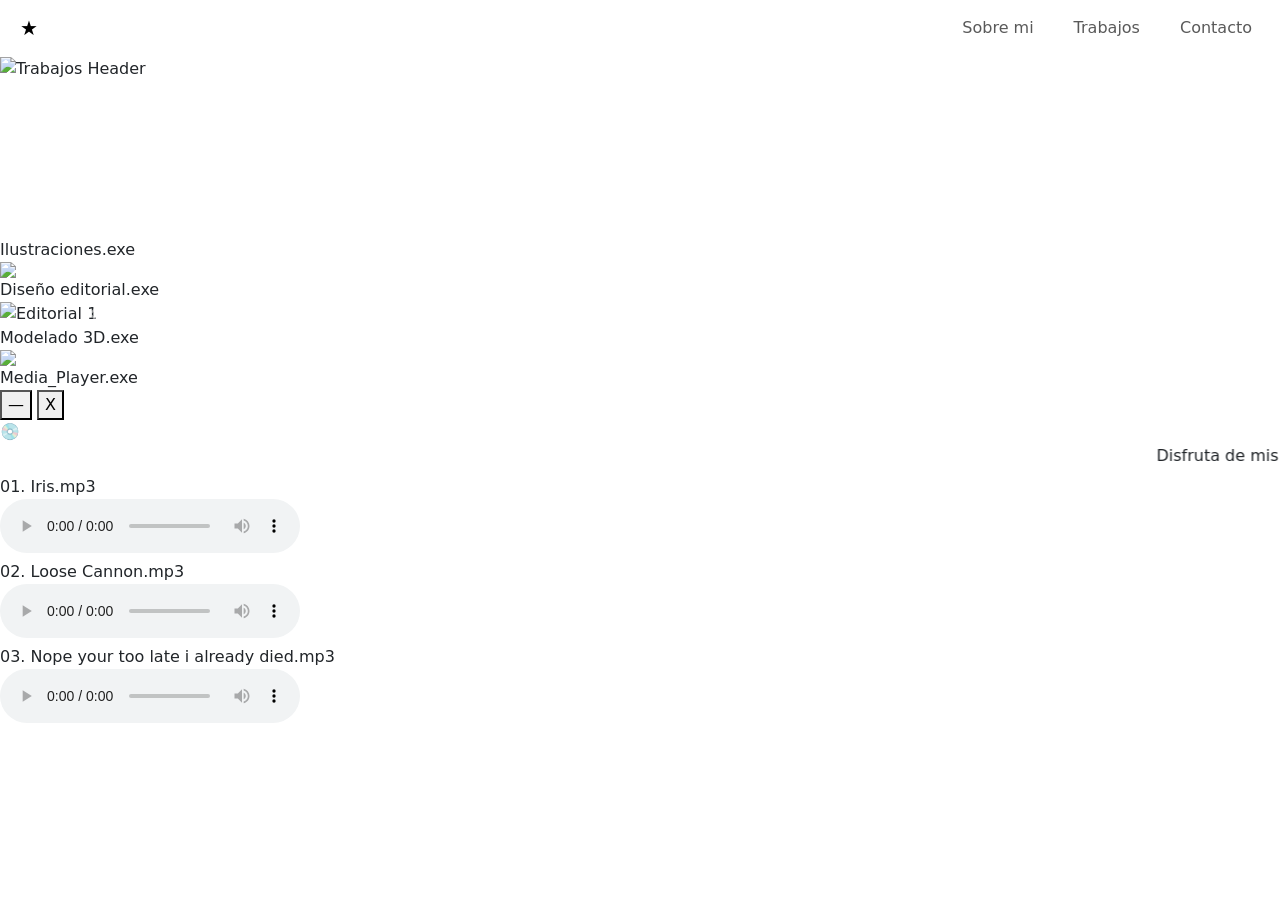
==== trabajos.html @ 7fae81fa "Add files via upload" ====
<!DOCTYPE html>
<html lang="es">
<head>
    <meta charset="UTF-8">
    <meta name="viewport" content="width=device-width, initial-scale=1.0">
    <title>Mi Portafolio</title>
    <link href="https://cdn.jsdelivr.net/npm/bootstrap@5.3.0/dist/css/bootstrap.min.css" rel="stylesheet">
    <link href="https://fonts.googleapis.com/css2?family=Press+Start+2P&display=swap" rel="stylesheet">
    <link rel="stylesheet" href="css/estilo.css">
</head>
<body id="top">
    
    <nav class="navbar navbar-expand p-2 retro-navbar">
        <div class="container-fluid">
            <a href="index.html" class="navbar-brand star-button">★</a>
            
            <ul class="navbar-nav ms-auto d-flex flex-row gap-4 mb-0 list-unstyled">
                <li class="nav-item"><a class="nav-link" href="sobre mi.html">Sobre mi</a></li>
                <li class="nav-item"><a class="nav-link" href="trabajos.html">Trabajos</a></li>
                <li class="nav-item"><a class="nav-link" href="contacto.html">Contacto</a></li>
            </ul>
        </div>
    </nav>

    <main class="desktop-container floating-master">
        
        <section class="portfolio-hero">
            <img src="img/Trabajos.png" alt="Trabajos Header" class="img-fluid hero-img">
        </section>
<main class="canvas">
        <div class="pc-master-container floating">
    <div class="monitor-case">
        <div class="screen-frame">
            <div class="inner-display">
                <div id="videoCarousel" class="carousel slide h-100" data-bs-ride="carousel">
                    <div class="carousel-inner h-100">
                        
                        <div class="carousel-item active h-100">
                            <video autoplay muted loop playsinline class="video-content">
                                <source src="Videos/Milagro.mp4" type="video/mp4">
                            </video>
                        </div>
                        
                        <div class="carousel-item h-100">
                            <video autoplay muted loop playsinline class="video-content">
                                <source src="Videos/Betty.mp4" type="video/mp4">
                            </video>
                        </div>

                        <div class="carousel-item active h-100">
                            <video autoplay muted loop playsinline class="video-content">
                                <source src="Videos/Proyecto Emily.mp4" type="video/mp4">
                            </video>
                        </div>

                        <div class="carousel-item active h-100">
                            <video autoplay muted loop playsinline class="video-content">
                                <source src="Videos/A volar.mp4" type="video/mp4">
                            </video>
                        </div>

                    </div>

                    <button class="carousel-control-prev" type="button" data-bs-target="#videoCarousel" data-bs-slide="prev">
                        <span class="carousel-control-prev-icon"></span>
                    </button>
                    <button class="carousel-control-next" type="button" data-bs-target="#videoCarousel" data-bs-slide="next">
                        <span class="carousel-control-next-icon"></span>
                    </button>
                </div>
            </div>
        </div>
        
        <div class="monitor-controls">
            <div class="btn-rect"></div>
            <div class="btn-circle"></div>
        </div>
    </div>

    <div class="cpu-case">
        <div class="cpu-left">
            <div class="cpu-dot"></div>
            <div class="cpu-bar"></div>
        </div>
        <div class="cpu-grill">
            <span></span><span></span><span></span><span></span>
        </div>
        <div class="cpu-drive">
            <div class="wedge-black"></div>
        </div>
    </div>
</div>
    </main>
    <main class="desktop-container">
        
        <div class="window-item win-left">
            <div class="window-header">
                <span class="status-dot"></span>
                <span class="title-text">Ilustraciones.exe</span>
            </div>
            <div class="window-content">
                <div id="carousel1" class="carousel slide" data-bs-ride="carousel">
                    <div class="carousel-inner">
                        <div class="carousel-item active"><img src="img/hungry.png" class="d-block w-100"></div>
                        <div class="carousel-item"><img src="img/cuento 2.png" class="d-block w-100"></div>
                        <div class="carousel-item"><img src="img/Witch.jpg" class="d-block w-100"></div>
                        <div class="carousel-item"><img src="img/Hibrido.png" class="d-block w-100"></div>
                        <div class="carousel-item"><img src="img/Vent.png" class="d-block w-100"></div>
                    </div>
                    <button class="carousel-control-prev" type="button" data-bs-target="#carousel1" data-bs-slide="prev">
                        <span class="carousel-control-prev-icon"></span>
                    </button>
                    <button class="carousel-control-next" type="button" data-bs-target="#carousel1" data-bs-slide="next">
                        <span class="carousel-control-next-icon"></span>
                    </button>
                </div>
            </div>
        </div>
    <div class="window-item win-center win-auto">
    <div class="window-header">
        <span class="status-dot"></span>
        <span class="title-text">Diseño editorial.exe</span>
    </div>
    <div class="window-content">
        <div id="carouselEditorial" class="carousel slide" data-bs-ride="false">
            <div class="carousel-inner">
                <div class="carousel-item active">
                    <img src="img/Renta.png" class="d-block w-100 img-fluid" alt="Editorial 1">
                </div>
                <div class="carousel-item">
                    <img src="img/Atencion educativa.png" class="d-block w-100 img-fluid" alt="Editorial 2">
                </div>
            </div>

            <button class="carousel-control-prev" type="button" data-bs-target="#carouselEditorial" data-bs-slide="prev">
                <span class="carousel-control-prev-icon" aria-hidden="true"></span>
                <span class="visually-hidden">Anterior</span>
            </button>
            <button class="carousel-control-next" type="button" data-bs-target="#carouselEditorial" data-bs-slide="next">
                <span class="carousel-control-next-icon" aria-hidden="true"></span>
                <span class="visually-hidden">Siguiente</span>
            </button>
        </div>
    </div>
</div>

        <div class="window-item win-right">
            <div class="window-header">
                <span class="status-dot"></span>
                <span class="title-text">Modelado 3D.exe</span>
            </div>
            <div class="window-content">
                <div id="carousel3" class="carousel slide" data-bs-ride="carousel">
                    <div class="carousel-inner">
                        <div class="carousel-item active"><img src="img/Copas y vino 2.jpg" class="d-block w-100"></div>
                        <div class="carousel-item"><img src="img/Tarea de modelado.jpg" class="d-block w-100"></div>
                    </div>
                    <button class="carousel-control-prev" type="button" data-bs-target="#carousel3" data-bs-slide="prev">
                        <span class="carousel-control-prev-icon"></span>
                    </button>
                    <button class="carousel-control-next" type="button" data-bs-target="#carousel3" data-bs-slide="next">
                        <span class="carousel-control-next-icon"></span>
                    </button>
                </div>
            </div>
        </div>

    </main>
<script src="https://cdn.jsdelivr.net/npm/bootstrap@5.3.0/dist/js/bootstrap.bundle.min.js"></script>

    </main>

<div class="music-player-window">
    <div class="player-header">
        <span class="player-title">Media_Player.exe</span>
        <div class="player-controls">
            <button class="p-btn">—</button>
            <button class="p-btn">X</button>
        </div>
    </div>
    
    <div class="player-body">
        <div class="top-info">
            <div class="spinning-disc">💿</div>
            <div class="track-display">
                <marquee>Disfruta de mis canciones favoritas</marquee>
            </div>
        </div>

        <div class="playlist-container-nojs">
            
            <div class="song-entry">
                <div class="song-title">01. Iris.mp3</div>
                <audio controls class="mini-player">
                    <source src="audio/Iris.mp3" type="audio/mpeg">
                </audio>
            </div>

            <div class="song-entry">
                <div class="song-title">02. Loose Cannon.mp3</div>
                <audio controls class="mini-player">
                    <source src="audio/Loose Cannon.mp3" type="audio/mpeg">
                </audio>
            </div>

            <div class="song-entry">
                <div class="song-title">03. Nope your too late i already died.mp3</div>
                <audio controls class="mini-player">
                    <source src="audio/Nope your too late i already died.mp3" type="audio/mpeg">
                </audio>
            </div>

        </div>
    </div>
</div>

<div class="music-player-window">
        </div>

</body>
</html>
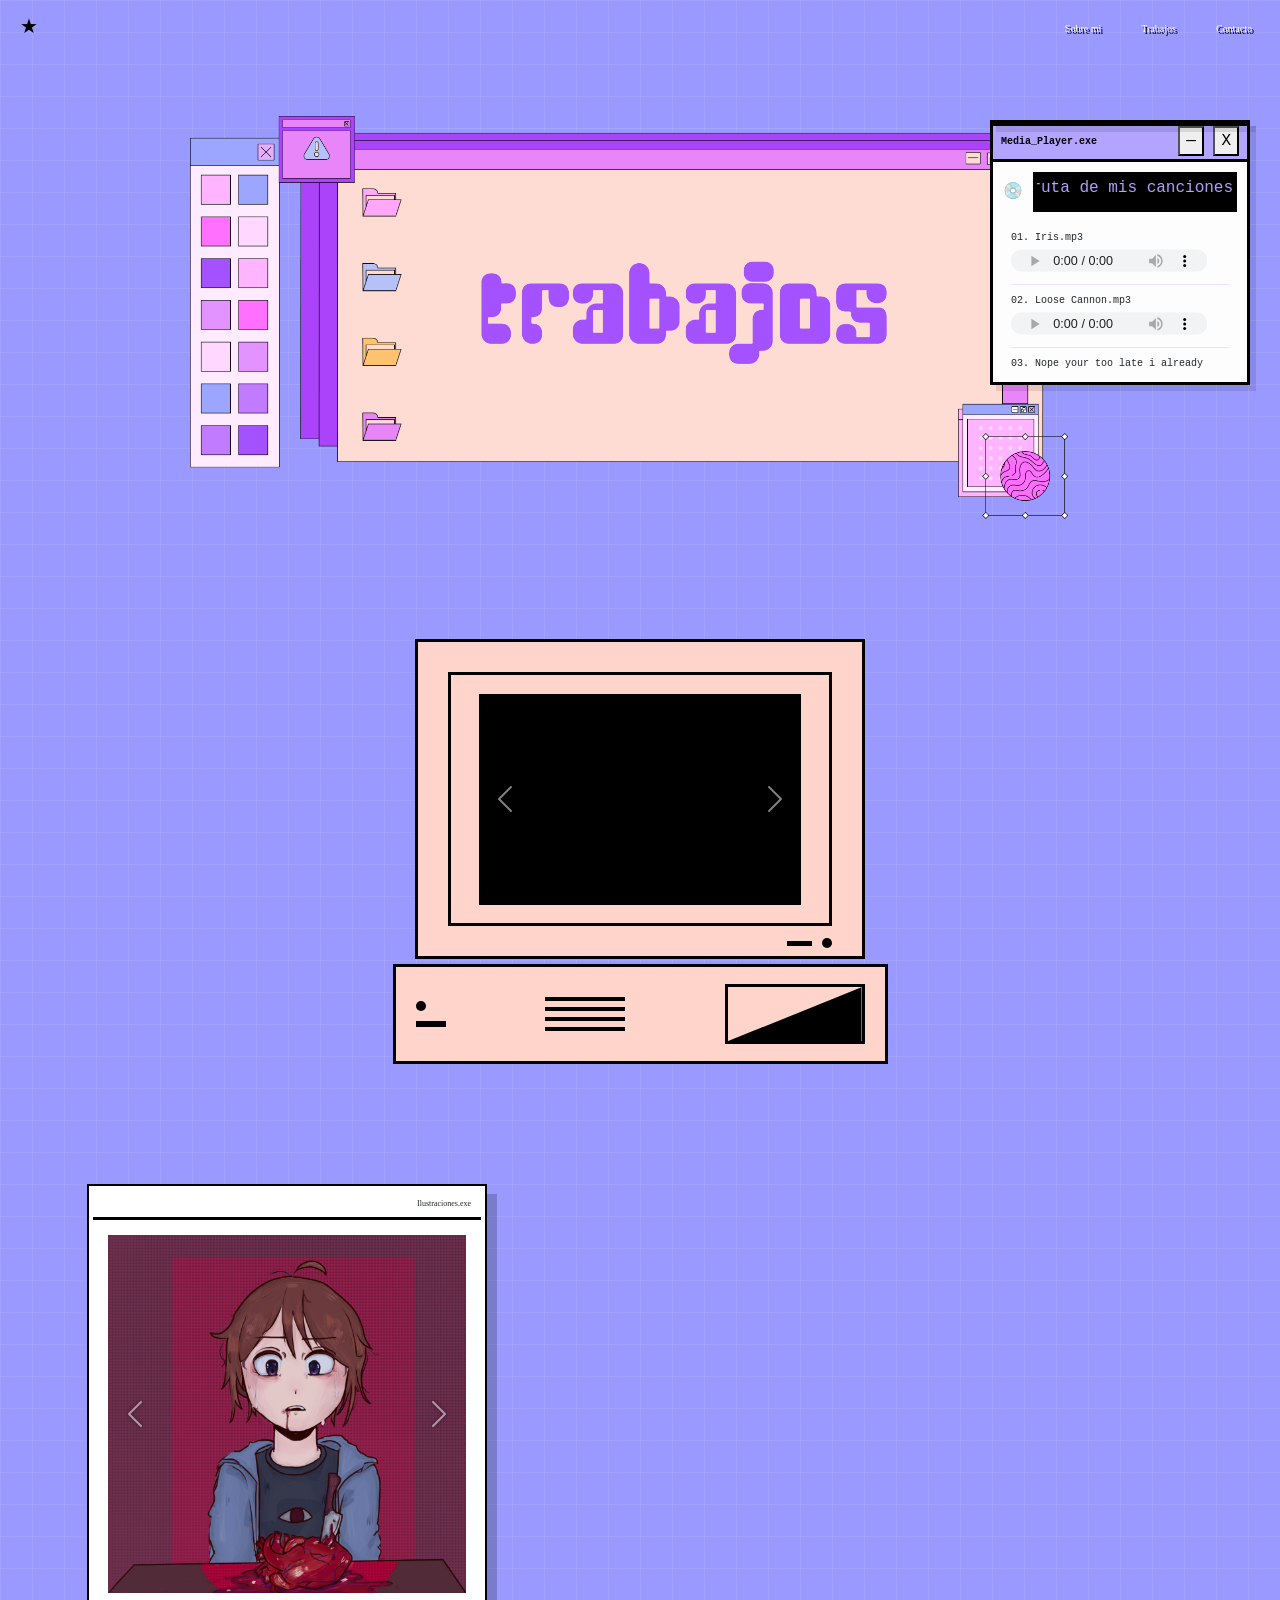
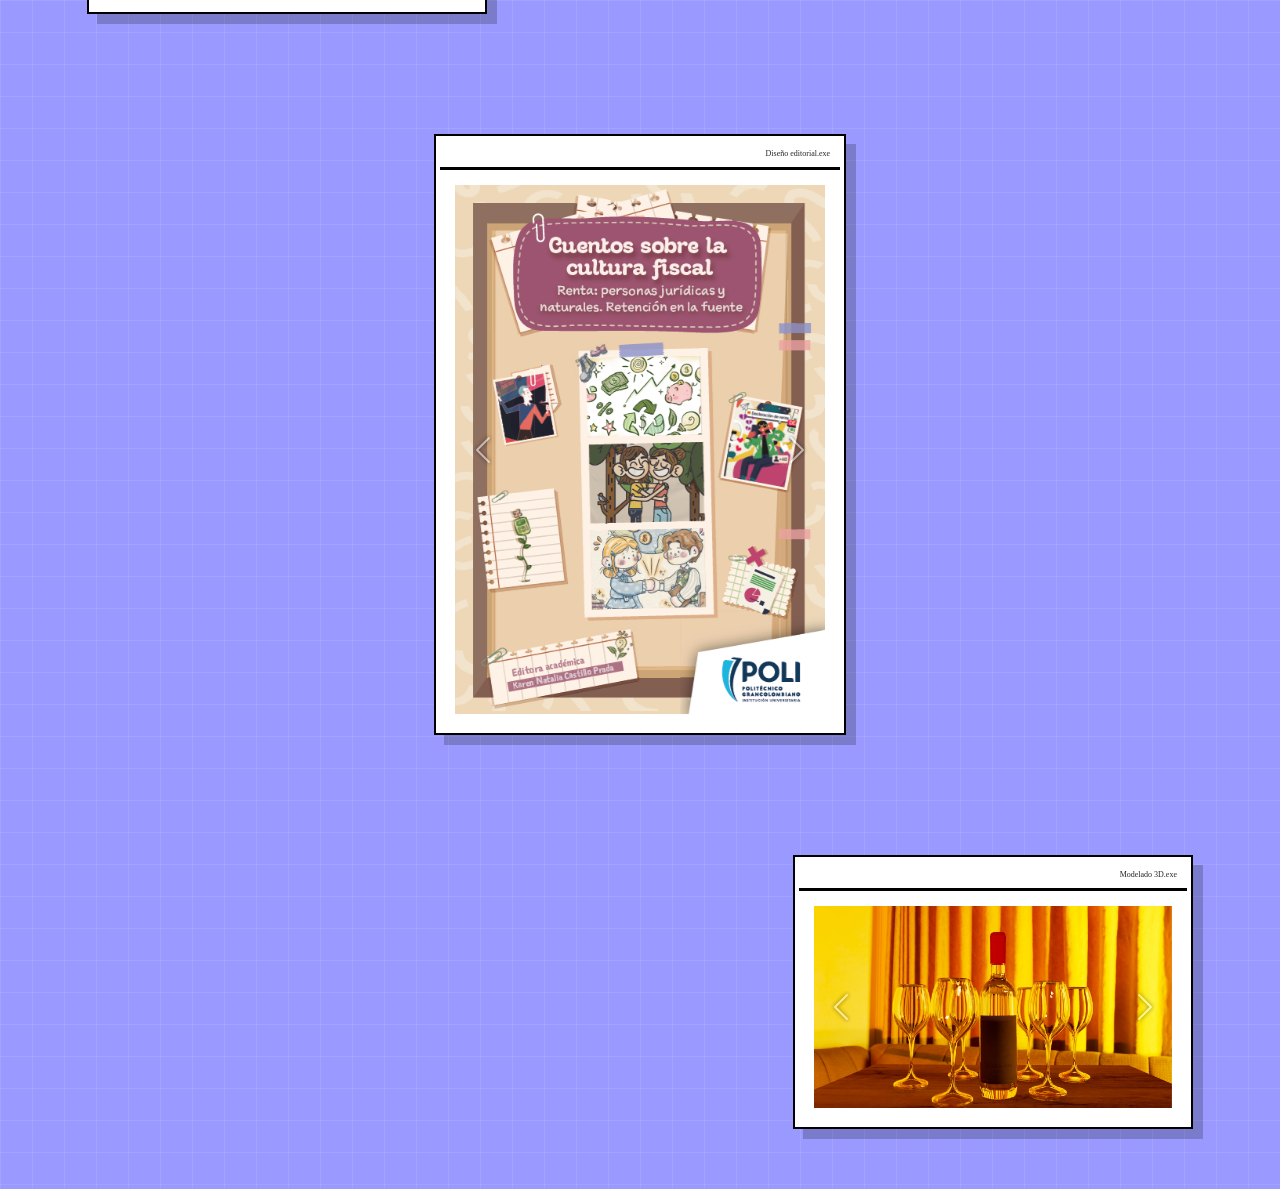
==== commit 05cb1a9f: "Add files via upload" ====
--- a/trabajos.html
+++ b/trabajos.html
@@ -23,74 +23,87 @@
     </nav>
 
     <main class="desktop-container floating-master">
-        
-        <section class="portfolio-hero">
-            <img src="img/Trabajos.png" alt="Trabajos Header" class="img-fluid hero-img">
-        </section>
-<main class="canvas">
+    
+    <section class="portfolio-hero">
+        <img src="img/Trabajos.png" alt="Trabajos Header" class="img-fluid hero-img">
+    </section>
+
+    <div class="canvas">
         <div class="pc-master-container floating">
-    <div class="monitor-case">
-        <div class="screen-frame">
-            <div class="inner-display">
-                <div id="videoCarousel" class="carousel slide h-100" data-bs-ride="carousel">
-                    <div class="carousel-inner h-100">
-                        
-                        <div class="carousel-item active h-100">
-                            <video autoplay muted loop playsinline class="video-content">
-                                <source src="Videos/Milagro.mp4" type="video/mp4">
-                            </video>
-                        </div>
-                        
-                        <div class="carousel-item h-100">
-                            <video autoplay muted loop playsinline class="video-content">
-                                <source src="Videos/Betty.mp4" type="video/mp4">
-                            </video>
-                        </div>
-
-                        <div class="carousel-item active h-100">
-                            <video autoplay muted loop playsinline class="video-content">
-                                <source src="Videos/Proyecto Emily.mp4" type="video/mp4">
-                            </video>
-                        </div>
-
-                        <div class="carousel-item active h-100">
-                            <video autoplay muted loop playsinline class="video-content">
-                                <source src="Videos/A volar.mp4" type="video/mp4">
-                            </video>
-                        </div>
-
-                    </div>
-
-                    <button class="carousel-control-prev" type="button" data-bs-target="#videoCarousel" data-bs-slide="prev">
-                        <span class="carousel-control-prev-icon"></span>
-                    </button>
-                    <button class="carousel-control-next" type="button" data-bs-target="#videoCarousel" data-bs-slide="next">
-                        <span class="carousel-control-next-icon"></span>
-                    </button>
-                </div>
-            </div>
-        </div>
-        
-        <div class="monitor-controls">
-            <div class="btn-rect"></div>
-            <div class="btn-circle"></div>
-        </div>
-    </div>
-
-    <div class="cpu-case">
-        <div class="cpu-left">
-            <div class="cpu-dot"></div>
-            <div class="cpu-bar"></div>
-        </div>
-        <div class="cpu-grill">
-            <span></span><span></span><span></span><span></span>
-        </div>
-        <div class="cpu-drive">
-            <div class="wedge-black"></div>
-        </div>
-    </div>
-</div>
-    </main>
+            
+            <div class="monitor-case">
+                <div class="screen-frame">
+                    <div class="inner-display">
+                        <div id="videoCarousel" class="carousel slide h-100" data-bs-ride="carousel">
+                            <div class="carousel-inner h-100">
+                                
+                                <div class="carousel-item active h-100">
+    <iframe width="100%" height="100%" 
+        src="https://www.youtube.com/embed/R4EAlJ1bp48?autoplay=1&mute=1&loop=1&playlist=R4EAlJ1bp48&controls=0&modestbranding=1&rel=0&enablejsapi=1" 
+        title="YouTube video player" 
+        frameborder="0" 
+        allow="accelerometer; autoplay; clipboard-write; encrypted-media; gyroscope; picture-in-picture" 
+        allowfullscreen 
+        class="video-content">
+    </iframe>
+</div>
+
+                                
+<div class="carousel-item h-100">
+    <iframe width="100%" height="100%" 
+        src="https://www.youtube.com/embed/QKZrlur3M2E?autoplay=1&mute=1&loop=1&playlist=QKZrlur3M2E&controls=0&modestbranding=1&rel=0&enablejsapi=1" 
+        title="YouTube video player" 
+        frameborder="0" 
+        allow="accelerometer; autoplay; clipboard-write; encrypted-media; gyroscope; picture-in-picture" 
+        allowfullscreen 
+        class="video-content">
+    </iframe>
+</div>
+
+<div class="carousel-item h-100">
+    <iframe width="100%" height="100%" 
+        src="https://www.youtube.com/embed/vZUy5H1XqvI?autoplay=1&mute=1&loop=1&playlist=vZUy5H1XqvI&controls=0&modestbranding=1&rel=0&enablejsapi=1" 
+        title="YouTube video player" 
+        frameborder="0" 
+        allow="accelerometer; autoplay; clipboard-write; encrypted-media; gyroscope; picture-in-picture" 
+        allowfullscreen 
+        class="video-content">
+    </iframe>
+</div>
+
+<div class="carousel-item h-100">
+    <iframe width="100%" height="100%" 
+        src="https://www.youtube.com/embed/od9V1P5xogc?autoplay=1&mute=1&loop=1&playlist=od9V1P5xogc&controls=0&modestbranding=1&rel=0&enablejsapi=1" 
+        title="YouTube video player" 
+        frameborder="0" 
+        allow="accelerometer; autoplay; clipboard-write; encrypted-media; gyroscope; picture-in-picture" 
+        allowfullscreen 
+        class="video-content">
+    </iframe>
+</div>
+
+                            </div> <button class="carousel-control-prev" type="button" data-bs-target="#videoCarousel" data-bs-slide="prev">
+                                <span class="carousel-control-prev-icon"></span>
+                            </button>
+                            <button class="carousel-control-next" type="button" data-bs-target="#videoCarousel" data-bs-slide="next">
+                                <span class="carousel-control-next-icon"></span>
+                            </button>
+                        </div> </div> </div> <div class="monitor-controls">
+                    <div class="btn-rect"></div>
+                    <div class="btn-circle"></div>
+                </div>
+            </div> <div class="cpu-case">
+                <div class="cpu-left">
+                    <div class="cpu-dot"></div>
+                    <div class="cpu-bar"></div>
+                </div>
+                <div class="cpu-grill">
+                    <span></span><span></span><span></span><span></span>
+                </div>
+                <div class="cpu-drive">
+                    <div class="wedge-black"></div>
+                </div>
+            </div> </div> </div> </main>
     <main class="desktop-container">
         
         <div class="window-item win-left">
--- a/css/estilo.css
+++ b/css/estilo.css
@@ -0,0 +1,586 @@
+
+
+
+:root {
+    --bg-lila: #9999FF;
+    --nav-rosa: #FF99FF;
+    --pixel-font: 'Press Start 2P', cursive;
+}
+
+html { scroll-behavior: smooth; }
+
+body {
+    background-color: var(--bg-lila);
+    background-image: linear-gradient(rgba(255,255,255,0.1) 1px, transparent 1px),
+                      linear-gradient(90deg, rgba(255,255,255,0.1) 1px, transparent 1px);
+    background-size: 32px 32px;
+    margin: 0;
+    font-family: Arial, sans-serif;
+}
+.retro-navbar .nav-link {
+    color: white !important;
+    font-family: var(--pixel-font);
+    font-size: 10px;
+    text-shadow: 2px 2px black;
+    transition: all 0.3s ease;
+}
+.retro-navbar .nav-link:hover {
+    color: #f2ceed !important;
+    text-shadow: 0 0 8px #f2ceed, 0 0 15px #FF99FF;
+    transform: scale(1.1);
+}
+.star-button:hover {
+    color: #fffb00 !important;
+    filter: drop-shadow(0 0 5px white);
+    transform: scale(1.2) rotate(15deg);
+}
+.desktop-container {
+    display: flex;
+    flex-direction: column;
+    align-items: center;
+    padding: 20px;
+    gap: 40px;
+}
+.hero-img { max-width: 900px; width: 100%; }
+
+.bio-window {
+    position: relative;
+    max-width: 900px;
+    width: 100%;
+}
+.avatar-box {
+    position: absolute;
+    top: 25.5%;
+    left: 8.5%;
+    width: 27.5%;
+    height: 52%;
+    overflow: hidden;
+}
+.avatar-box img {
+    width: 100%;
+    height: 100%;
+    object-fit: cover;
+}
+.bio-text-container {
+    position: absolute;
+    top: 32%;      
+    left: 42.5%;   
+    width: 44%;
+    height: 40%;
+    background: #fff; 
+    padding: 15px !important;
+    overflow-y: auto;
+    overflow-x: hidden;
+    box-sizing: border-box;
+    display: block !important;
+}
+.bio-text-container p {
+    font-size: 1.1vw;
+    line-height: 1.6;
+    color: #000;
+    margin: 0;
+    text-align: left;
+    white-space: normal;
+    word-break: break-word;
+}
+.software-container {
+    position: relative;
+    max-width: 900px;
+    width: 100%;
+}
+.gif-overlay {
+    position: absolute;
+    overflow: hidden;
+}
+.box-black-window {
+    top: 67%;
+    left: 7.5%;
+    width: 21.5%;
+    height: 25.5%;
+}
+.box-black-window img {
+    width: 100%;
+    height: 100%;
+    object-fit: cover;
+}
+@media (max-width: 768px) {
+    .bio-text-container p {
+        font-size: 9px;
+    }
+    .desktop-container { gap: 20px; }
+}
+.software-container {
+    position: relative;
+    display: inline-block;
+    width: 100%;
+}
+.base-design {
+    display: block;
+    width: 100%;
+    height: auto;
+}
+.map-window-frame {
+    position: absolute;
+    top: 61.5%;
+    left: 12.8%;
+    width: 18.5%;
+    height: 33.5%;
+    z-index: 5;
+    background: white;
+    overflow: hidden;
+}
+.map-window-frame iframe {
+    width: 100%;
+    height: 100%;
+    filter: hue-rotate(280deg) saturate(0.8) contrast(1.1);
+}
+@keyframes floatMain {
+    0% { transform: translateY(0px); }
+    50% { transform: translateY(-15px); }
+    100% { transform: translateY(0px); }
+}
+@keyframes floatSub {
+    0% { transform: translate(0, 0); }
+    33% { transform: translate(5px, -10px); }
+    66% { transform: translate(-5px, -5px); }
+    100% { transform: translate(0, 0); }
+}
+.floating-master {
+    animation: floatMain 6s ease-in-out infinite;
+    will-change: transform;
+}
+
+.floating-sub {
+    animation: floatSub 8s ease-in-out infinite;
+    display: inline-block;
+    width: 100%;
+}
+.software-container {
+    position: relative;
+    display: block;
+    margin: 0 auto;
+}
+.map-window-frame {
+    position: absolute;
+    top: 61.2%;   
+    left: 12.5%;  
+    width: 18.2%; 
+    height: 33.8%;
+    z-index: 5;
+    overflow: hidden;
+}
+body {
+    margin: 0;
+    background-color: #9999FF;
+    background-image: linear-gradient(rgba(255,255,255,0.1) 1px, transparent 1px),
+                      linear-gradient(90deg, rgba(255,255,255,0.1) 1px, transparent 1px);
+    background-size: 32px 32px;
+    height: 100vh;
+    display: flex;
+    flex-direction: column;
+    font-family: 'Courier New', monospace;
+}
+.retro-nav { padding: 40px; }
+.retro-nav ul { list-style: none; display: flex; gap: 30px; margin: 0; padding: 0; }
+.retro-nav li { font-weight: bold; cursor: pointer; color: #000; }
+
+
+.canvas { flex: 1; display: flex; justify-content: center; align-items: center; }
+.pc-master-container { width: 450px; display: flex; flex-direction: column; align-items: center; gap: 5px; }
+
+
+.monitor-case {
+    width: 100%; height: 320px;
+    background: #FFD5CB; border: 3px solid #000;
+    padding: 30px; position: relative;
+}
+.screen-frame {
+    width: 100%; height: 100%;
+    border: 3px solid #000; background: #FFD5CB;
+    display: flex; justify-content: center; align-items: center;
+}
+.inner-display {
+    width: 85%; height: 85%;
+    background: #000; border: 2px solid #000;
+    overflow: hidden; position: relative;
+}
+.video-content { width: 100%; height: 100%; object-fit: cover; }
+
+.monitor-controls {
+    position: absolute; bottom: 8px; right: 30px;
+    display: flex; align-items: center; gap: 10px;
+}
+.btn-rect { width: 25px; height: 5px; background: #000; }
+.btn-circle { width: 10px; height: 10px; background: #000; border-radius: 50%; }
+
+
+.cpu-case {
+    width: 110%; height: 100px;
+    background: #FFD5CB; border: 3px solid #000;
+    display: flex; align-items: center; justify-content: space-between; padding: 0 20px;
+}
+.cpu-left { display: flex; flex-direction: column; gap: 10px; }
+.cpu-dot { width: 10px; height: 10px; background: #000; border-radius: 50%; }
+.cpu-bar { width: 30px; height: 6px; background: #000; }
+
+.cpu-grill { display: flex; flex-direction: column; gap: 6px; width: 80px; }
+.cpu-grill span { width: 100%; height: 4px; background: #000; }
+
+.cpu-drive {
+    width: 140px; height: 60px;
+    border: 3px solid #000; position: relative;
+    background: #FFD5CB;
+}
+.wedge-black {
+    position: absolute; bottom: 0; right: 0;
+    width: 100%; height: 100%;
+    background: #000;
+    clip-path: polygon(0 100%, 100% 100%, 100% 0);
+}
+.floating { animation: float 6s ease-in-out infinite; }
+@keyframes float {
+    0%, 100% { transform: translateY(0); }
+    50% { transform: translateY(-15px); }
+}
+.desktop-container {
+    display: flex;
+    flex-direction: column;
+    gap: 120px;
+    padding: 60px 5%;
+    width: 100%;
+    box-sizing: border-box;
+}
+.window-item {
+    background: #FFF;
+    border: 2px solid #000;
+    box-shadow: 10px 10px 0px rgba(0,0,0,0.2);
+    width: 100%;
+    max-width: 400px;
+    padding: 4px;
+    z-index: 10;
+    position: relative; 
+}
+.win-left { 
+    align-self: flex-start; 
+    margin-left: 2%; 
+}
+.win-center { 
+    align-self: center;
+}
+.win-right { 
+    align-self: flex-end; 
+    margin-right: 2%; 
+}
+.win-auto {
+    display: table !important; 
+    width: auto !important;
+}
+
+.win-auto .window-content {
+    aspect-ratio: auto !important;
+    width: 400px;
+    height: auto !important;
+    overflow: hidden;
+}
+.carousel-control-prev, .carousel-control-next {
+    width: 15%;
+    filter: drop-shadow(0px 0px 2px black);
+}
+.desktop-wallpaper {
+    position: relative;
+    width: 100%;
+    max-width: 1100px;
+    height: 650px;
+    background-color: #fbd6c6;
+    margin: 0 auto;
+    border: 3px solid #000;
+    box-shadow: 15px 15px 0px rgba(0,0,0,0.1);
+    overflow: hidden;
+    padding: 20px;
+}
+.retro-window {
+    position: absolute;
+    background: #FFF;
+    border: 3px solid #000;
+    box-shadow: 8px 8px 0px rgba(0,0,0,0.1);
+    display: flex;
+    flex-direction: column;
+}
+.window-header {
+    height: 35px;
+    border-bottom: 3px solid #000;
+    display: flex;
+    align-items: center;
+    justify-content: space-between;
+    padding: 0 10px;
+    font-family: var(--pixel-font);
+    font-size: 10px;
+}
+.bar-pink { background-color: #f7a5ff; color: #000; }
+.bar-blue { background-color: #6a95ff; color: #fff; }
+
+.window-title { font-weight: bold; }
+
+.window-controls { display: flex; gap: 6px; }
+
+.win-btn {
+    width: 20px; height: 20px;
+    background: #fbd6c6;
+    border: 2px solid #000;
+    cursor: pointer;
+}
+
+.win-btn.close {
+    background-color: #f7a5ff;
+    color: #000; font-size: 14px;
+    font-weight: bold;
+    display: flex; align-items: center; justify-content: center;
+}
+.win-btn.close::before { content: "X"; font-family: Arial, sans-serif;}
+
+
+.window-content { flex: 1; padding: 10px; position: relative; }
+
+.cnt-white-inner { border: 3px solid #000; background: #000; overflow: hidden;}
+.cnt-white-retro { border: 3px solid #000; background: #fff; display: flex;}
+
+
+.window-image {
+    top: 50px; left: 60px;
+    width: 250px; height: 350px;
+    z-index: 10;
+}
+
+.avatar-img-win {
+    width: 100%; height: 100%;
+    object-fit: cover;
+}
+.window-text {
+    top: 50px; right: 60px;
+    width: 550px; height: 450px;
+    z-index: 5;
+}
+.bio-text-coded {
+    flex: 1;
+    padding: 15px;
+    font-family: 'Courier New', Courier, monospace;
+    font-size: 15px;
+    line-height: 1.7;
+    color: #000;
+    overflow-y: auto;
+    overflow-x: hidden;
+    margin-right: 30px;
+}
+.scrollable-area::-webkit-scrollbar { width: 15px; background: #eee; border-left: 2px solid #000;}
+.scrollable-area::-webkit-scrollbar-thumb { background: #b4b4b4; border: 2px solid #000; }
+
+.retro-toolbar { position: absolute; top: 10px; left: 10px; display: flex; align-items: center; gap: 5px;}
+.cursor-retro { font-size: 20px; color: #000; animation: blink 1s steps(2, start) infinite; }
+
+.retro-scrollbar-up, .retro-scrollbar-side, .retro-scrollbar-bottom {
+    position: absolute; background: #fff; border: 2px solid #000;
+}
+.retro-scrollbar-side {
+    top: 35px; right: 10px; width: 15px; height: calc(100% - 70px);
+    display: flex; flex-direction: column; align-items: center; justify-content: space-between;
+}
+.scrollbar-thumb { width: 10px; height: 50px; background: #b4b4b4; border: 1px solid #000;}
+
+.retro-scrollbar-bottom {
+    bottom: 10px; left: 10px; width: calc(100% - 20px); height: 15px;
+    display: flex; justify-content: space-between; padding: 0 10px;
+}
+.arrow-up, .arrow-down, .arrow-left, .arrow-right { width: 0; height: 0; border: 4px solid transparent;}
+.arrow-up { border-bottom-color: #000;}
+.arrow-down { border-top-color: #000;}
+.arrow-left { border-right-color: #000;}
+.arrow-right { border-left-color: #000;}
+
+@keyframes blink { to { visibility: hidden; } }
+
+.pixel-docs-group {
+    position: absolute;
+    bottom: 30px; right: 30px;
+    display: flex;
+    align-items: flex-end;
+    gap: 15px;
+}
+.pixel-icon {
+    border: 3px solid #000;
+    background-color: rgba(255,255,255,0.8);
+    box-shadow: 4px 4px 0px rgba(0,0,0,0.1);
+}
+.icon-docs { width: 40px; height: 50px; background: #fff;}
+.icon-magnify { width: 30px; height: 30px; border-radius: 50%; background: #f7a5ff;}
+
+.desktop-wallpaper {
+    background-color: #fbd6c6;
+    min-height: 800px;
+    position: relative;
+    padding: 40px;
+}
+.retro-window {
+    position: absolute;
+    border: 3px solid #000;
+    background: #fff;
+    box-shadow: 10px 10px 0px rgba(0,0,0,0.1);
+    display: flex;
+    flex-direction: column;
+}
+.window-header {
+    height: 30px;
+    border-bottom: 3px solid #000;
+    display: flex;
+    align-items: center;
+    justify-content: space-between;
+    padding: 0 10px;
+    font-family: 'Press Start 2P', cursive;
+    font-size: 8px;
+}
+.bar-pink { background: #FF99FF; }
+.bar-blue { background: #9999FF; color: white; }
+.bar-green { background: #9effa5; }
+
+.controls { display: flex; gap: 5px; }
+.btn, .btn-x {
+    width: 18px; height: 18px;
+    border: 2px solid #000;
+    background: #fbd6c6;
+    font-size: 10px;
+    display: flex; align-items: center; justify-content: center;
+}
+.win-photo { top: 10%; left: 10%; width: 280px; height: 350px; }
+.win-bio   { top: 15%; left: 45%; width: 450px; height: 400px; }
+.win-map   { top: 55%; left: 15%; width: 350px; height: 250px; }
+
+
+.window-content { flex: 1; padding: 15px; overflow: hidden; }
+.black-bg { background: #000; padding: 5px; }
+.white-bg { background: #fff; }
+.no-padding { padding: 0; }
+
+.pixel-avatar { width: 100%; height: 100%; object-fit: cover; }
+
+.text-scroll {
+    height: 100%;
+    overflow-y: auto;
+    font-family: 'Courier New', Courier, monospace;
+    font-size: 14px;
+    line-height: 1.6;
+    padding-right: 10px;
+}
+.text-scroll::-webkit-scrollbar { width: 12px; border-left: 2px solid #000; }
+.text-scroll::-webkit-scrollbar-thumb { background: #ccc; border: 2px solid #000; }
+
+.music-player-window {
+    width: 380px;
+    background: #fff;
+    border: 3px solid #000;
+    box-shadow: 8px 8px 0px rgba(0,0,0,0.1);
+    margin: 20px auto;
+    font-family: 'Courier New', Courier, monospace;
+}
+.player-header {
+    background: #b2a4ff;
+    color: #000;
+    padding: 5px 10px;
+    border-bottom: 3px solid #000;
+    display: flex;
+    justify-content: space-between;
+    font-weight: bold;
+}
+.player-body { padding: 10px; background: #fdfdfd; }
+
+.top-info {
+    display: flex;
+    align-items: center;
+    gap: 10px;
+    margin-bottom: 10px;
+}
+.track-display {
+    flex-grow: 1;
+    background: #000;
+    color: #b2a4ff;
+    padding: 3px;
+    border: 1px solid #000;
+}
+.playlist-container {
+    border: 2px solid #000;
+    background: #fff;
+    height: 100px;
+    overflow-y: auto;
+    margin-bottom: 10px;
+}
+.song-item {
+    padding: 5px;
+    font-size: 12px;
+    cursor: pointer;
+    border-bottom: 1px solid #eee1ff;
+}
+.song-item:hover { background: #fbd6c6; }
+.song-item.active { background: #b2a4ff; color: #fff; }
+
+.progress-container {
+    height: 12px;
+    background: #eee;
+    border: 2px solid #000;
+    margin-bottom: 10px;
+}
+.progress-bar { width: 0%; height: 100%; background: #b2a4ff; }
+
+.playback-buttons {
+    display: flex;
+    justify-content: center;
+    gap: 10px;
+}
+.play-btn {
+    background: #fff;
+    border: 2px solid #000;
+    padding: 5px 10px;
+    cursor: pointer;
+    font-weight: bold;
+}
+.play-btn:active { transform: translate(2px, 2px); }
+
+.music-player-window {
+    position: fixed;
+    top: 100px;
+    right: 30px;
+    z-index: 9999;
+    width: 260px;
+    background: #ffffff;
+    border: 3px solid #000;
+    box-shadow: 6px 6px 0px rgba(0, 0, 0, 0.1);
+    font-family: 'Courier New', Courier, monospace;
+}
+.player-header {
+    background: #b2a4ff;
+    padding: 3px 8px;
+    border-bottom: 3px solid #000;
+    display: flex;
+    justify-content: space-between;
+    align-items: center;
+}
+.player-title {
+    font-size: 10px;
+}
+.playlist-container-nojs {
+    max-height: 150px;
+    overflow-y: auto;
+    padding: 8px;
+}
+.song-entry {
+    margin-bottom: 8px;
+    border-bottom: 1px solid #eee1ff;
+    padding-bottom: 3px;
+}
+.song-title {
+    font-size: 10px;
+}
+.mini-player {
+    width: 100%;
+    height: 25px;
+    margin-top: 3px;
+    transform: scale(0.9);
+    transform-origin: left;
+}
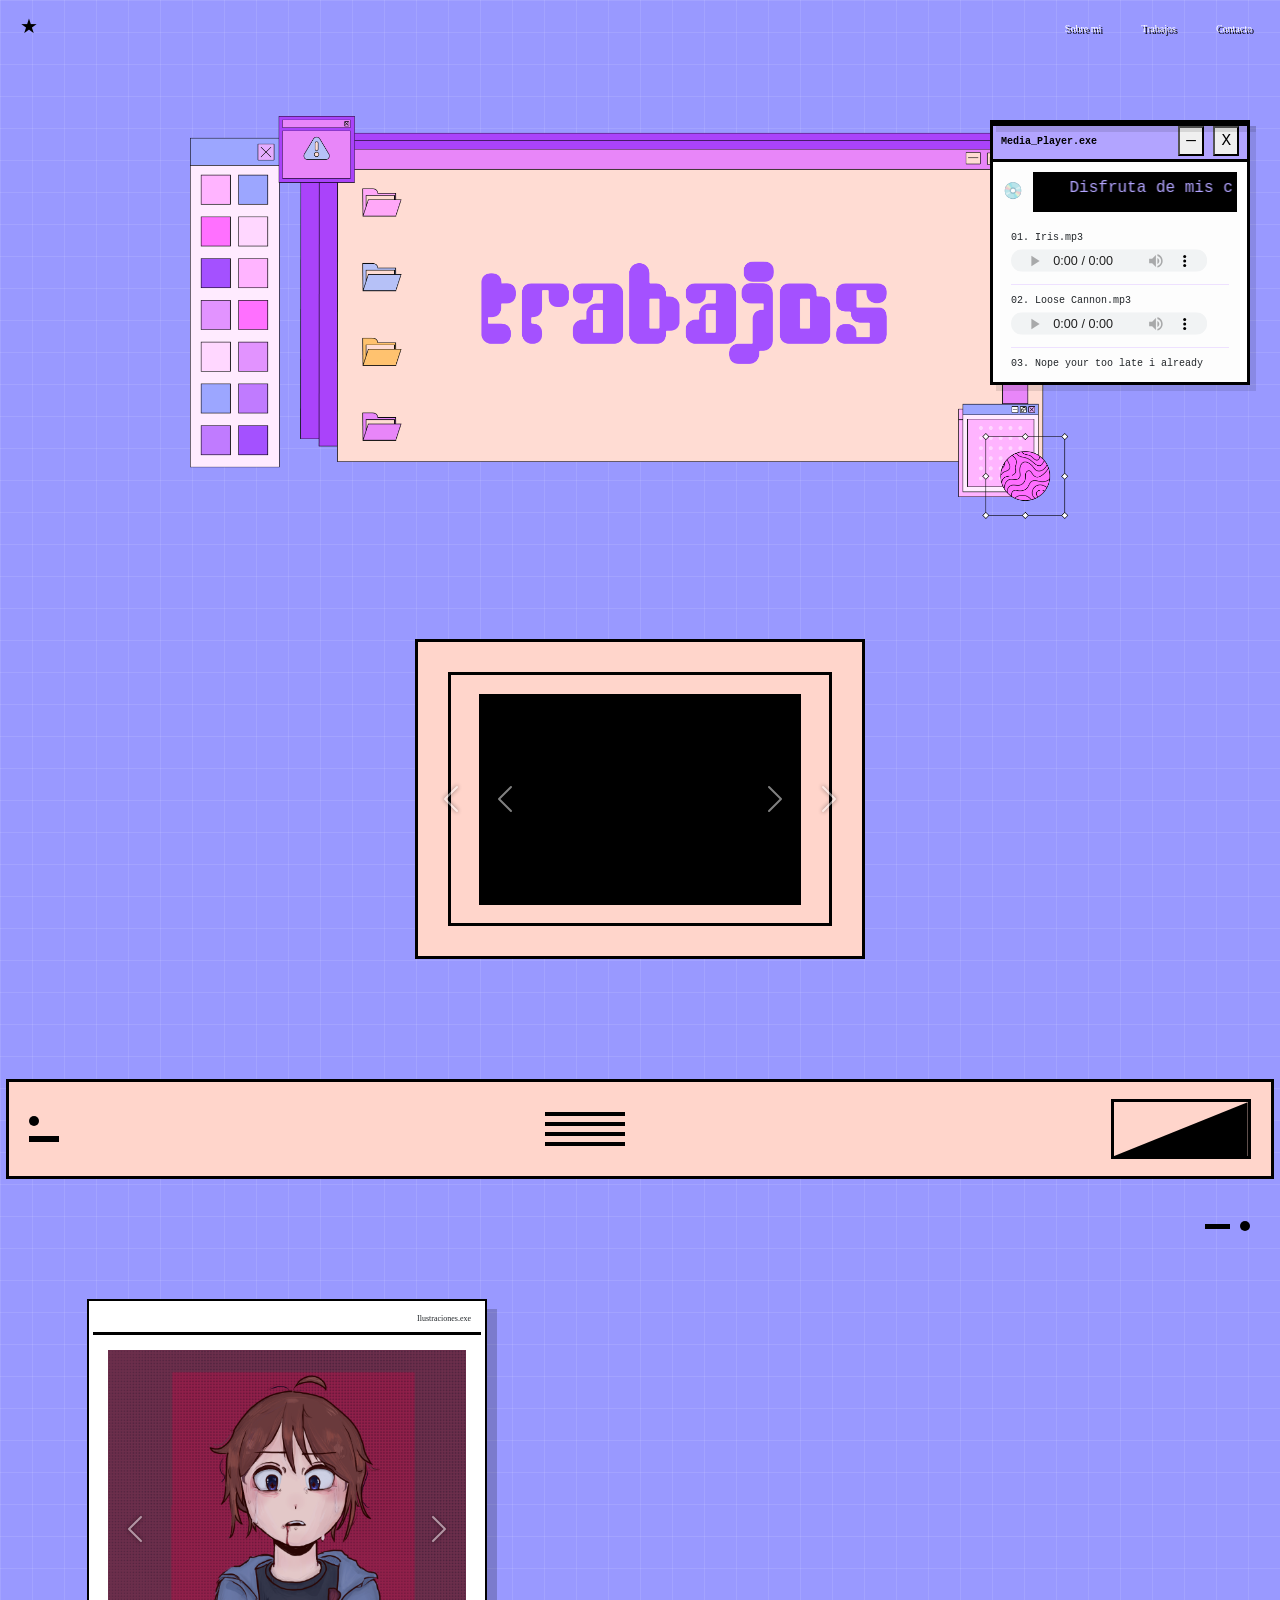
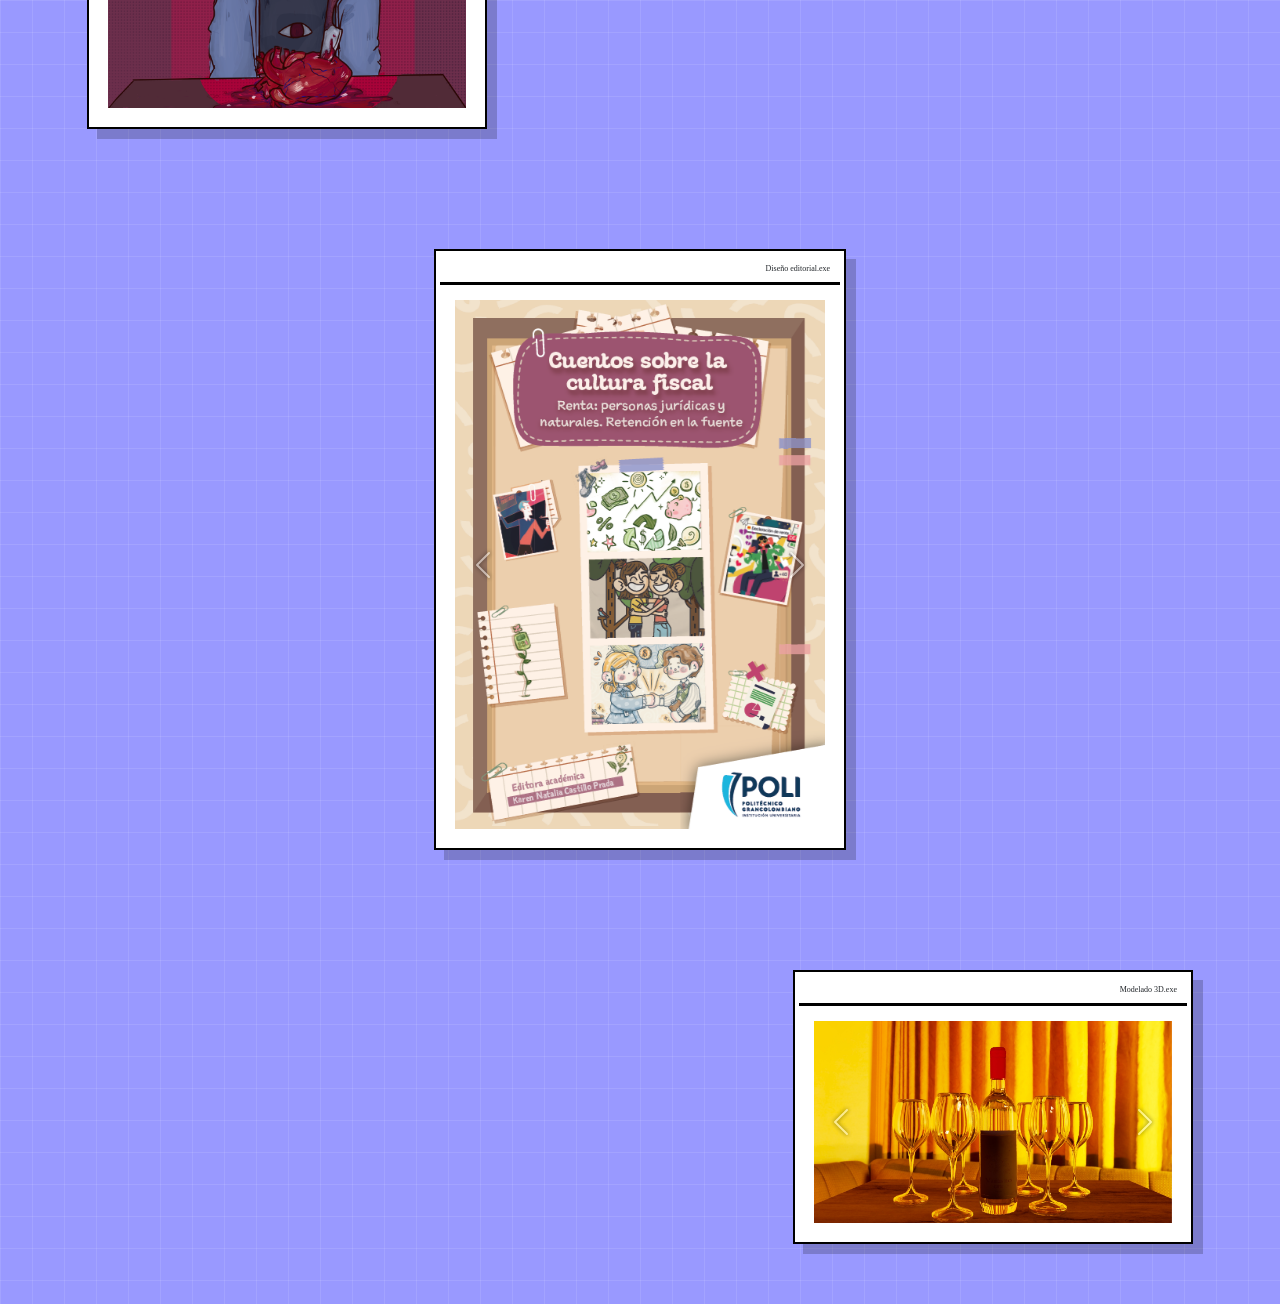
==== commit ef881229: "Add files via upload" ====
--- a/trabajos.html
+++ b/trabajos.html
@@ -34,53 +34,44 @@
             <div class="monitor-case">
                 <div class="screen-frame">
                     <div class="inner-display">
-                        <div id="videoCarousel" class="carousel slide h-100" data-bs-ride="carousel">
-                            <div class="carousel-inner h-100">
-                                
-                                <div class="carousel-item active h-100">
-    <iframe width="100%" height="100%" 
-        src="https://www.youtube.com/embed/R4EAlJ1bp48?autoplay=1&mute=1&loop=1&playlist=R4EAlJ1bp48&controls=0&modestbranding=1&rel=0&enablejsapi=1" 
-        title="YouTube video player" 
-        frameborder="0" 
-        allow="accelerometer; autoplay; clipboard-write; encrypted-media; gyroscope; picture-in-picture" 
-        allowfullscreen 
-        class="video-content">
-    </iframe>
+
+                                    <div id="videoCarousel" class="carousel slide h-100" data-bs-ride="carousel">
+    <div class="carousel-inner h-100">
+        
+        <div class="carousel-item active h-100">
+            <iframe width="100%" height="100%" 
+                src="https://www.youtube.com/embed/R4EAlJ1bp48?autoplay=1&mute=1&loop=1&playlist=R4EAlJ1bp48&controls=0&enablejsapi=1" 
+                frameborder="0" allow="autoplay; encrypted-media" class="video-content"></iframe>
+        </div>
+
+        <div class="carousel-item h-100">
+            <iframe width="100%" height="100%" 
+                src="https://www.youtube.com/embed/QKZrlur3M2E?autoplay=1&mute=1&loop=1&playlist=QKZrlur3M2E&controls=0&enablejsapi=1" 
+                frameborder="0" allow="autoplay; encrypted-media" class="video-content"></iframe>
+        </div>
+
+        <div class="carousel-item h-100">
+            <iframe width="100%" height="100%" 
+                src="https://www.youtube.com/embed/vZUy5H1XqvI?autoplay=1&mute=1&loop=1&playlist=vZUy5H1XqvI&controls=0&enablejsapi=1" 
+                frameborder="0" allow="autoplay; encrypted-media" class="video-content"></iframe>
+        </div>
+
+        <div class="carousel-item h-100">
+            <iframe width="100%" height="100%" 
+                src="https://www.youtube.com/embed/od9V1P5xogc?autoplay=1&mute=1&loop=1&playlist=od9V1P5xogc&controls=0&enablejsapi=1" 
+                frameborder="0" allow="autoplay; encrypted-media" class="video-content"></iframe>
+        </div>
+
+    </div>
+    
+    <button class="carousel-control-prev" type="button" data-bs-target="#videoCarousel" data-bs-slide="prev">
+        <span class="carousel-control-prev-icon"></span>
+    </button>
+    <button class="carousel-control-next" type="button" data-bs-target="#videoCarousel" data-bs-slide="next">
+        <span class="carousel-control-next-icon"></span>
+    </button>
 </div>
 
-                                
-<div class="carousel-item h-100">
-    <iframe width="100%" height="100%" 
-        src="https://www.youtube.com/embed/QKZrlur3M2E?autoplay=1&mute=1&loop=1&playlist=QKZrlur3M2E&controls=0&modestbranding=1&rel=0&enablejsapi=1" 
-        title="YouTube video player" 
-        frameborder="0" 
-        allow="accelerometer; autoplay; clipboard-write; encrypted-media; gyroscope; picture-in-picture" 
-        allowfullscreen 
-        class="video-content">
-    </iframe>
-</div>
-
-<div class="carousel-item h-100">
-    <iframe width="100%" height="100%" 
-        src="https://www.youtube.com/embed/vZUy5H1XqvI?autoplay=1&mute=1&loop=1&playlist=vZUy5H1XqvI&controls=0&modestbranding=1&rel=0&enablejsapi=1" 
-        title="YouTube video player" 
-        frameborder="0" 
-        allow="accelerometer; autoplay; clipboard-write; encrypted-media; gyroscope; picture-in-picture" 
-        allowfullscreen 
-        class="video-content">
-    </iframe>
-</div>
-
-<div class="carousel-item h-100">
-    <iframe width="100%" height="100%" 
-        src="https://www.youtube.com/embed/od9V1P5xogc?autoplay=1&mute=1&loop=1&playlist=od9V1P5xogc&controls=0&modestbranding=1&rel=0&enablejsapi=1" 
-        title="YouTube video player" 
-        frameborder="0" 
-        allow="accelerometer; autoplay; clipboard-write; encrypted-media; gyroscope; picture-in-picture" 
-        allowfullscreen 
-        class="video-content">
-    </iframe>
-</div>
 
                             </div> <button class="carousel-control-prev" type="button" data-bs-target="#videoCarousel" data-bs-slide="prev">
                                 <span class="carousel-control-prev-icon"></span>
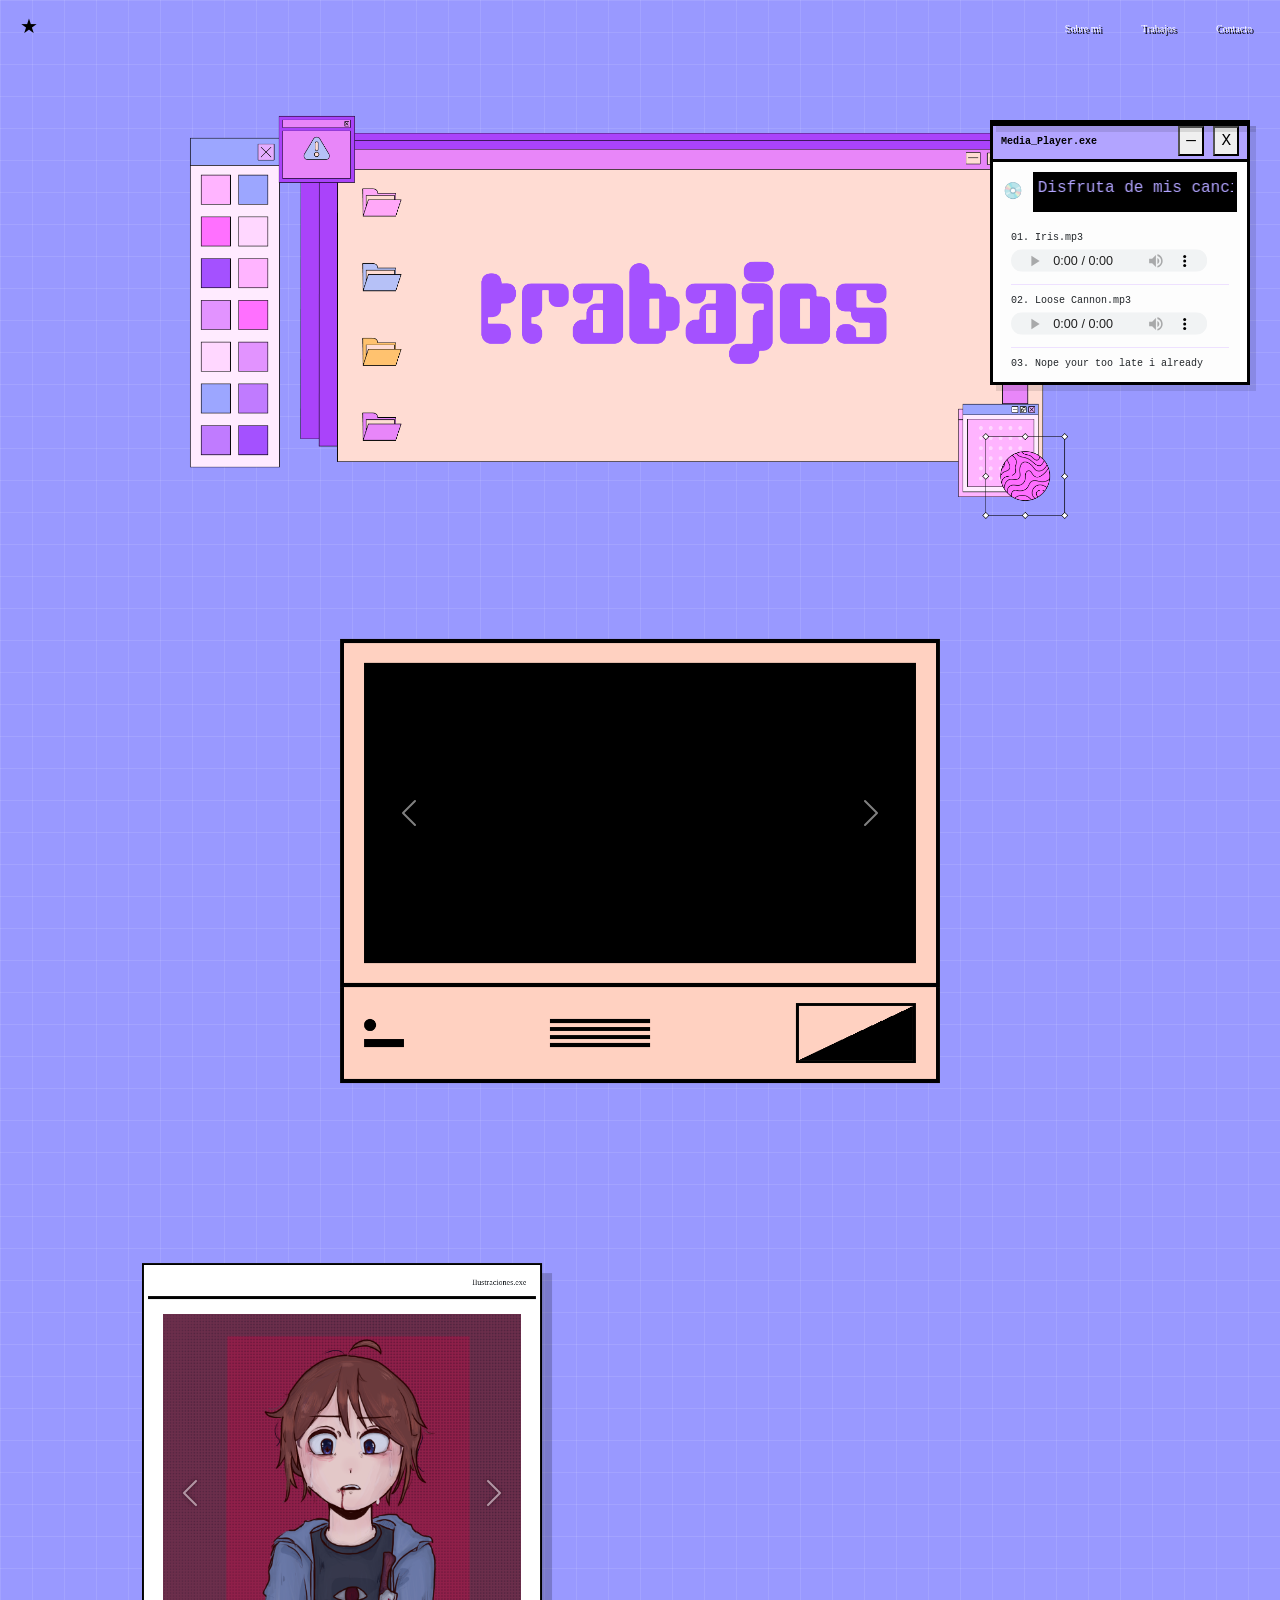
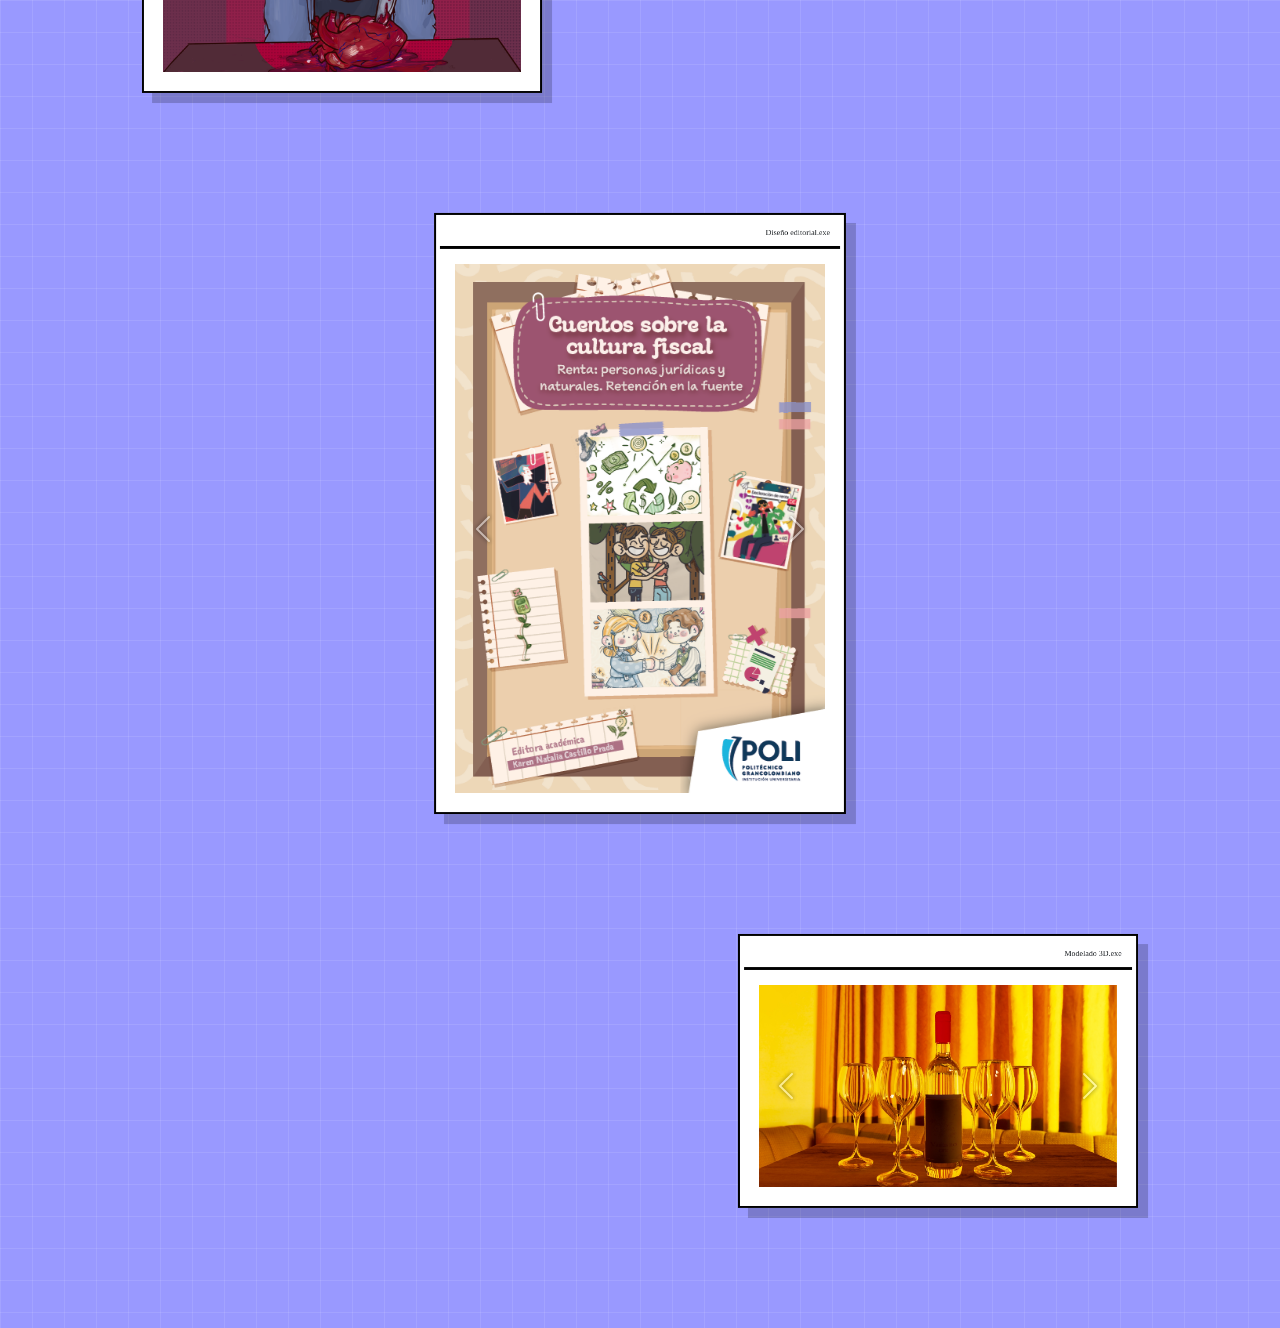
==== commit b885a63c: "Add files via upload" ====
--- a/trabajos.html
+++ b/trabajos.html
@@ -27,74 +27,59 @@
     <section class="portfolio-hero">
         <img src="img/Trabajos.png" alt="Trabajos Header" class="img-fluid hero-img">
     </section>
-
-    <div class="canvas">
-        <div class="pc-master-container floating">
-            
-            <div class="monitor-case">
-                <div class="screen-frame">
-                    <div class="inner-display">
-
-                                    <div id="videoCarousel" class="carousel slide h-100" data-bs-ride="carousel">
-    <div class="carousel-inner h-100">
+<div class="canvas">
+    <div class="pc-master-container floating">
         
-        <div class="carousel-item active h-100">
-            <iframe width="100%" height="100%" 
-                src="https://www.youtube.com/embed/R4EAlJ1bp48?autoplay=1&mute=1&loop=1&playlist=R4EAlJ1bp48&controls=0&enablejsapi=1" 
-                frameborder="0" allow="autoplay; encrypted-media" class="video-content"></iframe>
-        </div>
-
-        <div class="carousel-item h-100">
-            <iframe width="100%" height="100%" 
-                src="https://www.youtube.com/embed/QKZrlur3M2E?autoplay=1&mute=1&loop=1&playlist=QKZrlur3M2E&controls=0&enablejsapi=1" 
-                frameborder="0" allow="autoplay; encrypted-media" class="video-content"></iframe>
-        </div>
-
-        <div class="carousel-item h-100">
-            <iframe width="100%" height="100%" 
-                src="https://www.youtube.com/embed/vZUy5H1XqvI?autoplay=1&mute=1&loop=1&playlist=vZUy5H1XqvI&controls=0&enablejsapi=1" 
-                frameborder="0" allow="autoplay; encrypted-media" class="video-content"></iframe>
-        </div>
-
-        <div class="carousel-item h-100">
-            <iframe width="100%" height="100%" 
-                src="https://www.youtube.com/embed/od9V1P5xogc?autoplay=1&mute=1&loop=1&playlist=od9V1P5xogc&controls=0&enablejsapi=1" 
-                frameborder="0" allow="autoplay; encrypted-media" class="video-content"></iframe>
-        </div>
-
-    </div>
-    
-    <button class="carousel-control-prev" type="button" data-bs-target="#videoCarousel" data-bs-slide="prev">
-        <span class="carousel-control-prev-icon"></span>
-    </button>
-    <button class="carousel-control-next" type="button" data-bs-target="#videoCarousel" data-bs-slide="next">
-        <span class="carousel-control-next-icon"></span>
-    </button>
-</div>
-
-
-                            </div> <button class="carousel-control-prev" type="button" data-bs-target="#videoCarousel" data-bs-slide="prev">
-                                <span class="carousel-control-prev-icon"></span>
-                            </button>
-                            <button class="carousel-control-next" type="button" data-bs-target="#videoCarousel" data-bs-slide="next">
-                                <span class="carousel-control-next-icon"></span>
-                            </button>
-                        </div> </div> </div> <div class="monitor-controls">
-                    <div class="btn-rect"></div>
-                    <div class="btn-circle"></div>
-                </div>
-            </div> <div class="cpu-case">
-                <div class="cpu-left">
-                    <div class="cpu-dot"></div>
-                    <div class="cpu-bar"></div>
-                </div>
-                <div class="cpu-grill">
-                    <span></span><span></span><span></span><span></span>
-                </div>
-                <div class="cpu-drive">
-                    <div class="wedge-black"></div>
-                </div>
-            </div> </div> </div> </main>
+        <div class="monitor-case">
+            <div class="screen-frame">
+                <div class="inner-display">
+                    <div id="videoCarousel" class="carousel slide h-100" data-bs-ride="carousel">
+                        <div class="carousel-inner h-100">
+                            <div class="carousel-item active h-100">
+                                <iframe width="100%" height="100%" 
+                                    src="https://www.youtube.com/embed/R4EAlJ1bp48?autoplay=1&mute=1&loop=1&playlist=R4EAlJ1bp48&controls=0&enablejsapi=1" 
+                                    frameborder="0" allow="autoplay; encrypted-media" class="video-content"></iframe>
+                            </div>
+                            <div class="carousel-item h-100">
+                                <iframe width="100%" height="100%" 
+                                    src="https://www.youtube.com/embed/QKZrlur3M2E?autoplay=1&mute=1&loop=1&playlist=QKZrlur3M2E&controls=0&enablejsapi=1" 
+                                    frameborder="0" allow="autoplay; encrypted-media" class="video-content"></iframe>
+                            </div>
+                            <div class="carousel-item h-100">
+                                <iframe width="100%" height="100%" 
+                                    src="https://www.youtube.com/embed/vZUy5H1XqvI?autoplay=1&mute=1&loop=1&playlist=vZUy5H1XqvI&controls=0&enablejsapi=1" 
+                                    frameborder="0" allow="autoplay; encrypted-media" class="video-content"></iframe>
+                            </div>
+                            <div class="carousel-item h-100">
+                                <iframe width="100%" height="100%" 
+                                    src="https://www.youtube.com/embed/od9V1P5xogc?autoplay=1&mute=1&loop=1&playlist=od9V1P5xogc&controls=0&enablejsapi=1" 
+                                    frameborder="0" allow="autoplay; encrypted-media" class="video-content"></iframe>
+                            </div>
+                        </div>
+
+                        <button class="carousel-control-prev" type="button" data-bs-target="#videoCarousel" data-bs-slide="prev">
+                            <span class="carousel-control-prev-icon"></span>
+                        </button>
+                        <button class="carousel-control-next" type="button" data-bs-target="#videoCarousel" data-bs-slide="next">
+                            <span class="carousel-control-next-icon"></span>
+                        </button>
+                    </div> </div> </div> <div class="monitor-controls">
+                <div class="btn-rect"></div>
+                <div class="btn-circle"></div>
+            </div>
+        </div> <div class="cpu-case">
+            <div class="cpu-left">
+                <div class="cpu-dot"></div>
+                <div class="cpu-bar"></div>
+            </div>
+            <div class="cpu-grill">
+                <span></span><span></span><span></span><span></span>
+            </div>
+            <div class="cpu-drive">
+                <div class="wedge-black"></div>
+            </div>
+        </div> </div> </div>
+    
     <main class="desktop-container">
         
         <div class="window-item win-left">
--- a/css/estilo.css
+++ b/css/estilo.css
@@ -183,64 +183,101 @@
 .retro-nav { padding: 40px; }
 .retro-nav ul { list-style: none; display: flex; gap: 30px; margin: 0; padding: 0; }
 .retro-nav li { font-weight: bold; cursor: pointer; color: #000; }
-
-
 .canvas { flex: 1; display: flex; justify-content: center; align-items: center; }
-.pc-master-container { width: 450px; display: flex; flex-direction: column; align-items: center; gap: 5px; }
-
-
+
+.pc-master-container {
+    display: flex;
+    flex-direction: column;
+    align-items: center;
+    justify-content: center;
+    width: 600px;
+    margin: 0 auto;
+    position: relative;
+}
 .monitor-case {
-    width: 100%; height: 320px;
-    background: #FFD5CB; border: 3px solid #000;
-    padding: 30px; position: relative;
-}
-.screen-frame {
-    width: 100%; height: 100%;
-    border: 3px solid #000; background: #FFD5CB;
-    display: flex; justify-content: center; align-items: center;
+    width: 100%;
+    background-color: #ffd1c1;
+    border: 4px solid #000;
+    padding: 20px;
+    margin-bottom: -4px;
+    z-index: 2;
+    box-sizing: border-box;
 }
 .inner-display {
-    width: 85%; height: 85%;
-    background: #000; border: 2px solid #000;
-    overflow: hidden; position: relative;
-}
-.video-content { width: 100%; height: 100%; object-fit: cover; }
-
-.monitor-controls {
-    position: absolute; bottom: 8px; right: 30px;
-    display: flex; align-items: center; gap: 10px;
-}
-.btn-rect { width: 25px; height: 5px; background: #000; }
-.btn-circle { width: 10px; height: 10px; background: #000; border-radius: 50%; }
-
-
+    background-color: #000;
+    border: 4px solid #000;
+    height: 300px;
+    overflow: hidden;
+    position: relative;
+}
+.video-content {
+    width: 100%;
+    height: 100%;
+    object-fit: cover;
+    border: none;
+}
 .cpu-case {
-    width: 110%; height: 100px;
-    background: #FFD5CB; border: 3px solid #000;
-    display: flex; align-items: center; justify-content: space-between; padding: 0 20px;
-}
-.cpu-left { display: flex; flex-direction: column; gap: 10px; }
-.cpu-dot { width: 10px; height: 10px; background: #000; border-radius: 50%; }
-.cpu-bar { width: 30px; height: 6px; background: #000; }
-
-.cpu-grill { display: flex; flex-direction: column; gap: 6px; width: 80px; }
-.cpu-grill span { width: 100%; height: 4px; background: #000; }
+    width: 100%;
+    height: 100px;
+    background-color: #ffd1c1;
+    border: 4px solid #000;
+    display: flex;
+    justify-content: space-between;
+    align-items: center;
+    padding: 0 20px;
+    z-index: 1;
+    box-sizing: border-box;
+}
+.cpu-left {
+    display: flex;
+    flex-direction: column;
+    gap: 8px;
+}
+
+.cpu-dot {
+    width: 12px;
+    height: 12px;
+    background-color: #000;
+    border-radius: 50%;
+}
+
+.cpu-bar {
+    width: 40px;
+    height: 8px;
+    background-color: #000;
+}
+
+.cpu-grill {
+    display: flex;
+    flex-direction: column;
+    gap: 4px;
+}
+
+.cpu-grill span {
+    width: 100px;
+    height: 4px;
+    background-color: #000;
+}
 
 .cpu-drive {
-    width: 140px; height: 60px;
-    border: 3px solid #000; position: relative;
-    background: #FFD5CB;
+    width: 120px;
+    height: 60px;
+    border: 3px solid #000;
+    position: relative;
+    overflow: hidden;
 }
 .wedge-black {
-    position: absolute; bottom: 0; right: 0;
-    width: 100%; height: 100%;
-    background: #000;
-    clip-path: polygon(0 100%, 100% 100%, 100% 0);
-}
-.floating { animation: float 6s ease-in-out infinite; }
+    width: 100%;
+    height: 100%;
+    background: linear-gradient(to bottom right, transparent 50%, #000 50%);
+}
+.floating {
+    animation: float 4s ease-in-out infinite;
+}
+
 @keyframes float {
     0%, 100% { transform: translateY(0); }
-    50% { transform: translateY(-15px); }
+    50% { transform: translateY(-10px); }
 }
 .desktop-container {
     display: flex;
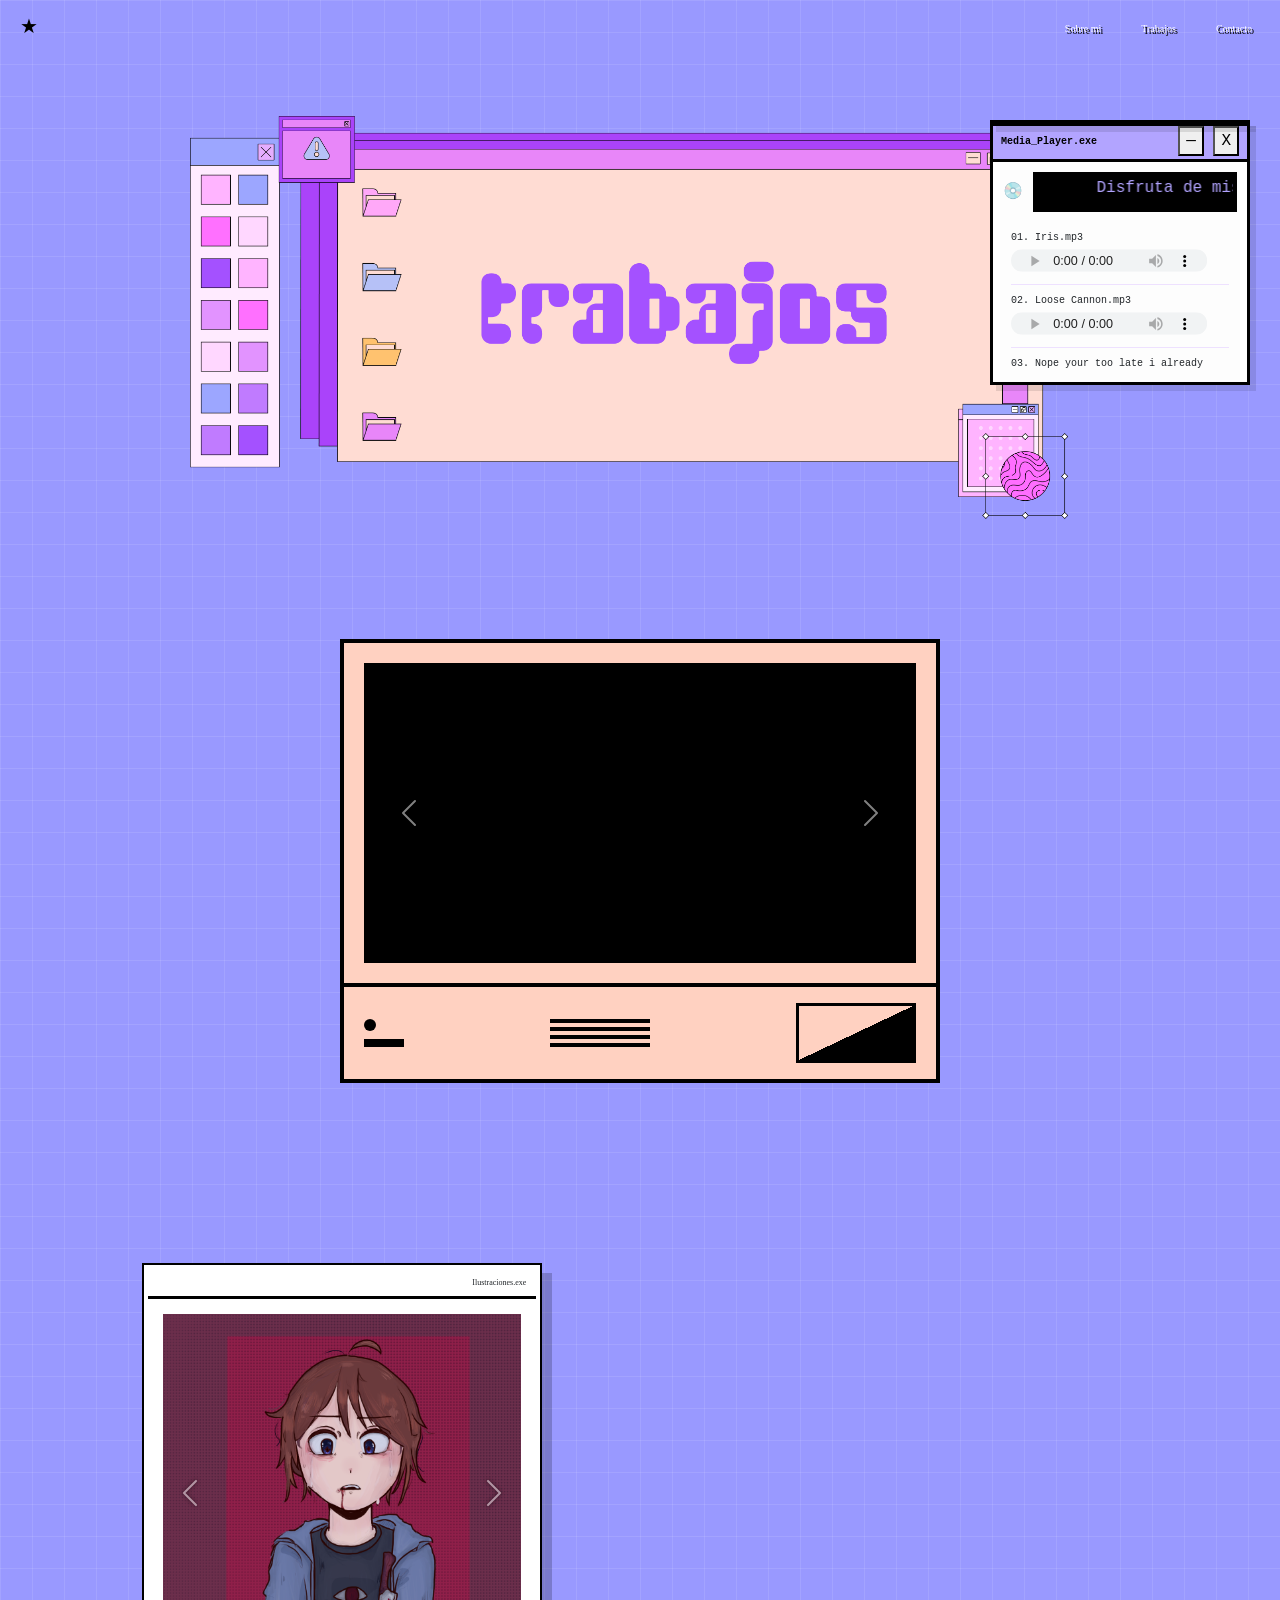
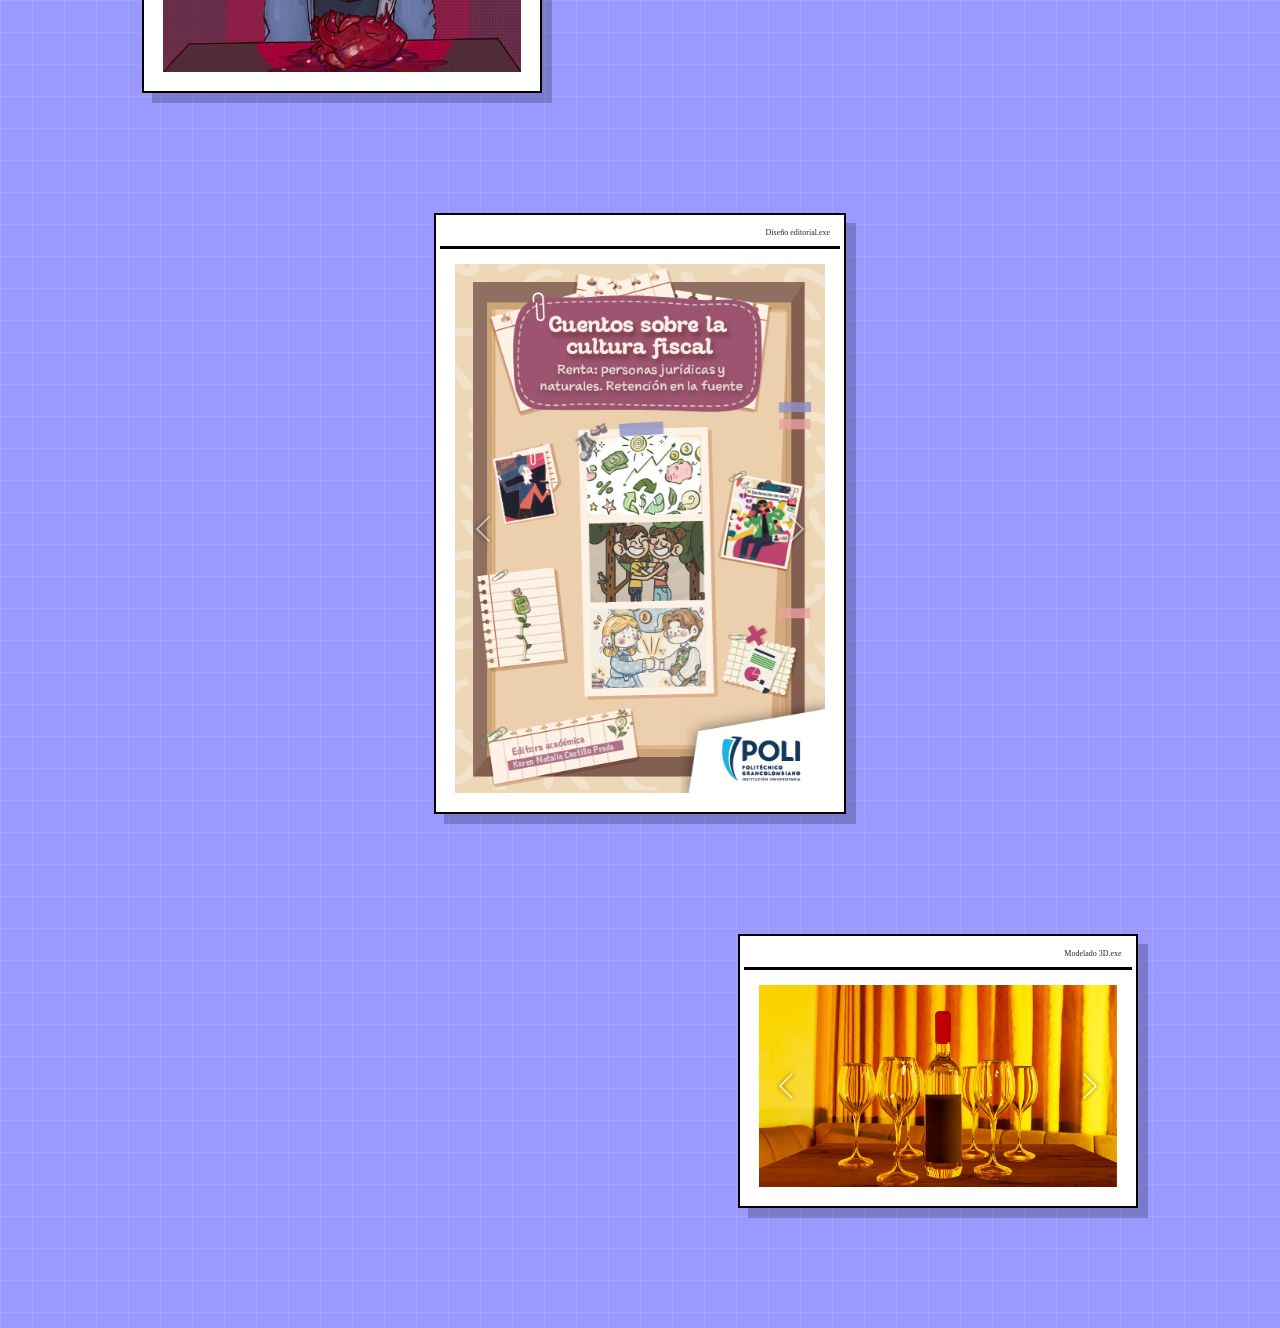
==== commit 340d52f2: "Add files via upload" ====
--- a/trabajos.html
+++ b/trabajos.html
@@ -47,9 +47,14 @@
                             </div>
                             <div class="carousel-item h-100">
                                 <iframe width="100%" height="100%" 
-                                    src="https://www.youtube.com/embed/vZUy5H1XqvI?autoplay=1&mute=1&loop=1&playlist=vZUy5H1XqvI&controls=0&enablejsapi=1" 
-                                    frameborder="0" allow="autoplay; encrypted-media" class="video-content"></iframe>
-                            </div>
+                                    src="https://www.youtube.com/embed/LIheC4XzNY0?autoplay=1&mute=1&loop=1&playlist=LIheC4XzNY0&controls=0&enablejsapi=1" 
+                                    title="YouTube video player" 
+                                    frameborder="0" 
+                                    allow="accelerometer; autoplay; clipboard-write; encrypted-media; gyroscope; picture-in-picture" 
+                                    allowfullscreen 
+                                    class="video-content">
+                                </iframe>
+                        </div>
                             <div class="carousel-item h-100">
                                 <iframe width="100%" height="100%" 
                                     src="https://www.youtube.com/embed/od9V1P5xogc?autoplay=1&mute=1&loop=1&playlist=od9V1P5xogc&controls=0&enablejsapi=1" 
